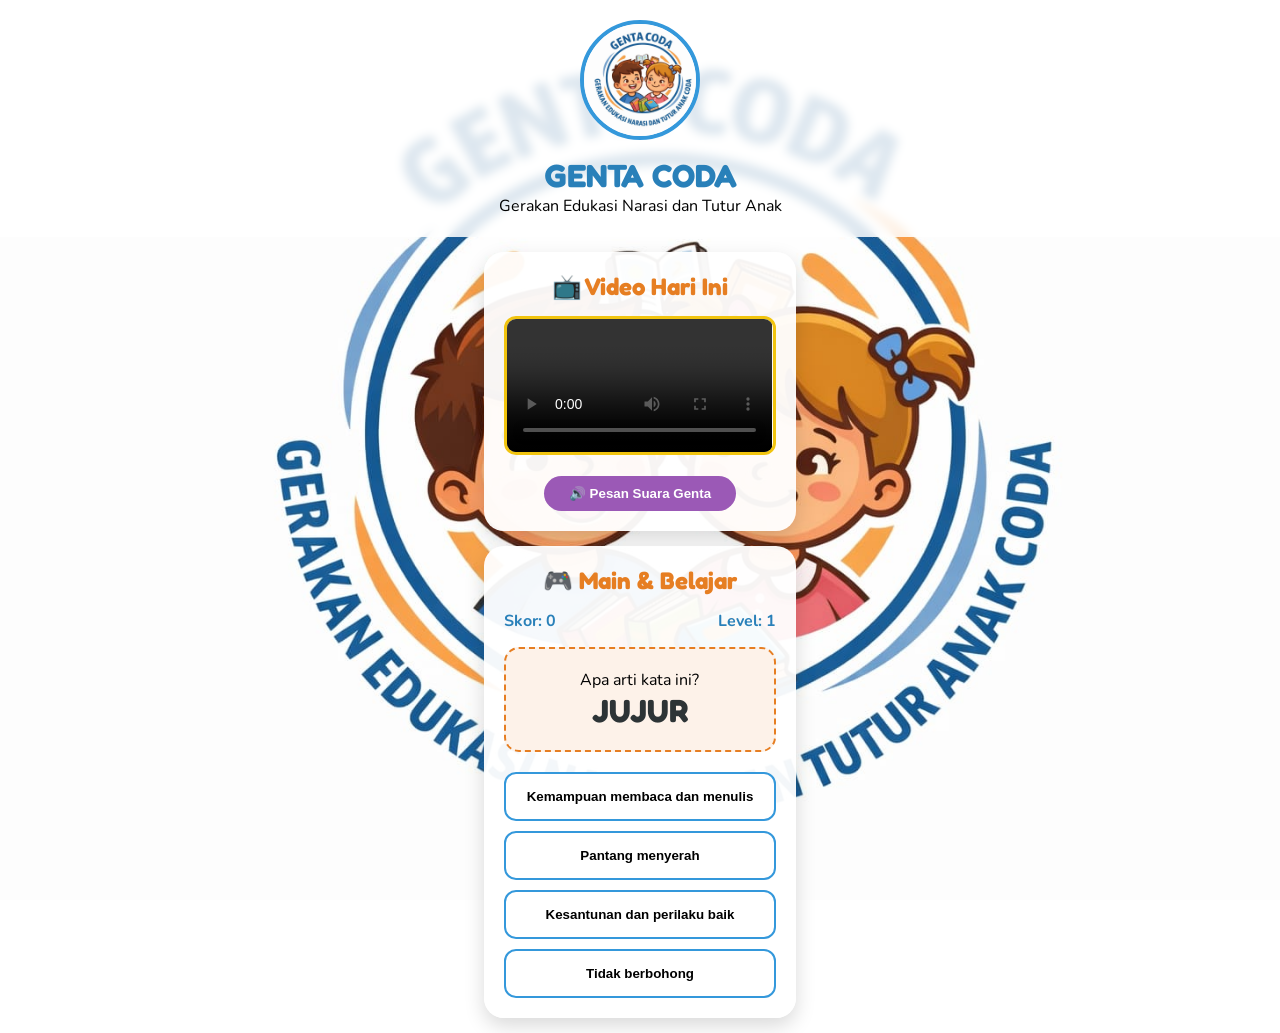
==== index.html @ 1e861db3 "Add files via upload" ====
<!DOCTYPE html>
<html lang="id">
<head>
    <meta charset="UTF-8">
    <meta name="viewport" content="width=device-width, initial-scale=1.0">
    <title>GENTA CODA - Media Edukasi</title>
    <link rel="stylesheet" href="style.css">
    <link href="https://fonts.googleapis.com/css2?family=Fredoka+One&family=Nunito:wght@400;700&display=swap" rel="stylesheet">
</head>
<body>

    <header>
        <img src="background-genta.jpg.jpeg" alt="Logo Genta" class="main-logo">
        <h1>GENTA CODA</h1>
        <p>Gerakan Edukasi Narasi dan Tutur Anak</p>
    </header>

    <main>
        <section class="card">
            <h2 class="section-title">📺 Video Hari Ini</h2>
            <div class="video-wrapper">
                <video id="mainVideo" controls>
                    <source src="video-edukasi.mp4" type="video/mp4">
                    Browser tidak mendukung video.
                </video>
            </div>
            <div class="voice-area">
                <button class="btn-audio" onclick="playSound('sound-click'); alert('Halo Sahabat Genta!')">
                    🔊 Pesan Suara Genta
                </button>
            </div>
        </section>

        <section class="card">
            <h2 class="section-title">🎮 Main & Belajar</h2>
            <div class="game-stats">
                <span>Skor: <span id="score">0</span></span>
                <span>Level: <span id="level">1</span></span>
            </div>

            <div class="game-box">
                <p>Apa arti kata ini?</p>
                <h2 id="word-target">...</h2>
            </div>

            <div id="options-grid" class="options-grid">
                </div>
        </section>
    </main>

    <audio id="sound-correct" src="https://assets.mixkit.co/active_storage/sfx/2013/2013-preview.mp3"></audio>
    <audio id="sound-wrong" src="https://assets.mixkit.co/active_storage/sfx/2568/2568-preview.mp3"></audio>
    <audio id="sound-click" src="https://assets.mixkit.co/active_storage/sfx/2571/2571-preview.mp3"></audio>

    <script src="script.js"></script>
</body>
</html>
---- style.css ----
* { margin: 0; padding: 0; box-sizing: border-box; }

body {
    font-family: 'Nunito', sans-serif;
    background: url('background-genta.jpg.jpeg') no-repeat center center fixed;
    background-size: cover;
    display: flex;
    flex-direction: column;
    align-items: center;
    min-height: 100vh;
}

header {
    text-align: center;
    padding: 20px;
    background: rgba(255, 255, 255, 0.85);
    width: 100%;
    backdrop-filter: blur(5px);
}

/* SOLUSI LOGO BESAR */
.main-logo {
    width: 120px; /* Ukuran dikunci agar tidak menutupi layar */
    height: 120px;
    object-fit: cover;
    border-radius: 50%;
    border: 4px solid #3498db;
    background: white;
    margin-bottom: 10px;
}

h1 { font-family: 'Fredoka One', cursive; color: #2980b9; }

.card {
    background: rgba(255, 255, 255, 0.95);
    width: 90%;
    max-width: 500px;
    margin: 15px auto;
    padding: 20px;
    border-radius: 20px;
    box-shadow: 0 8px 20px rgba(0,0,0,0.15);
}

.section-title { font-family: 'Fredoka One', cursive; color: #e67e22; text-align: center; margin-bottom: 15px; }

.video-wrapper video { width: 100%; border-radius: 12px; border: 3px solid #f1c40f; }

.btn-audio {
    display: block; margin: 15px auto 0;
    padding: 10px 25px; background: #9b59b6; color: white;
    border: none; border-radius: 50px; font-weight: bold; cursor: pointer;
}

/* GAME STYLING */
.game-stats { display: flex; justify-content: space-between; margin-bottom: 15px; font-weight: bold; color: #2980b9; }
.game-box { background: #fdf2e9; padding: 20px; border-radius: 15px; text-align: center; margin-bottom: 20px; border: 2px dashed #e67e22; }
#word-target { font-family: 'Fredoka One', cursive; font-size: 2rem; color: #2d3436; text-transform: uppercase; }

.options-grid { display: grid; grid-template-columns: 1fr; gap: 10px; }
.btn-game {
    background: white; border: 2px solid #3498db; padding: 15px;
    border-radius: 12px; font-weight: bold; cursor: pointer; transition: 0.2s;
}
.btn-game:hover { background: #3498db; color: white; }
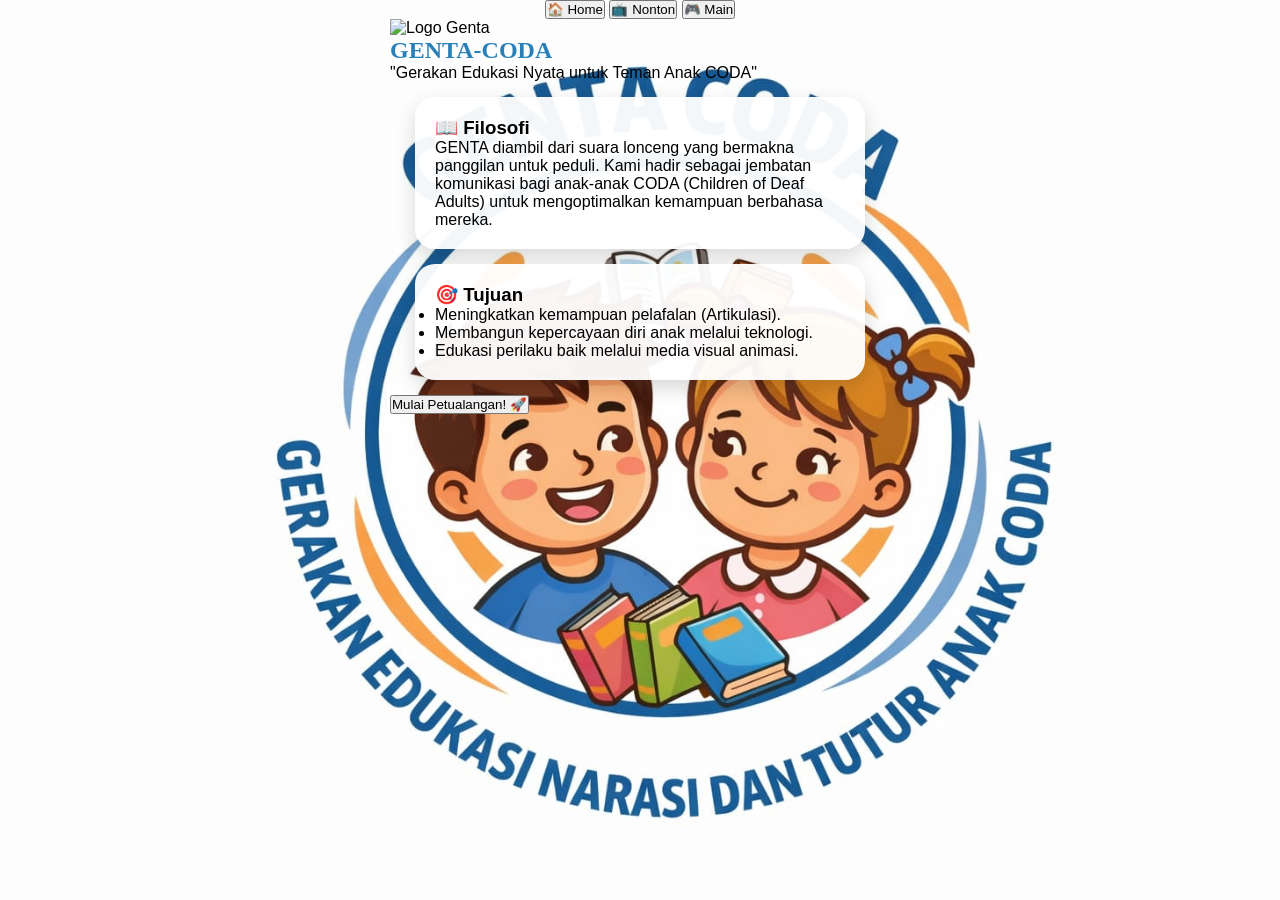
==== commit c5bab774: "Add files via upload" ====
--- a/index.html
+++ b/index.html
@@ -3,55 +3,88 @@
 <head>
     <meta charset="UTF-8">
     <meta name="viewport" content="width=device-width, initial-scale=1.0">
-    <title>GENTA CODA - Media Edukasi</title>
+    <title>GENTA-CODA | Gerakan Edukasi Nyata</title>
     <link rel="stylesheet" href="style.css">
-    <link href="https://fonts.googleapis.com/css2?family=Fredoka+One&family=Nunito:wght@400;700&display=swap" rel="stylesheet">
+    <link rel="stylesheet" href="https://cdnjs.cloudflare.com/ajax/libs/animate.css/4.1.1/animate.min.css"/>
 </head>
 <body>
 
-    <header>
-        <img src="background-genta.jpg.jpeg" alt="Logo Genta" class="main-logo">
-        <h1>GENTA CODA</h1>
-        <p>Gerakan Edukasi Narasi dan Tutur Anak</p>
-    </header>
+<nav class="navbar">
+    <button onclick="showPage('home')">🏠 Home</button>
+    <button onclick="showPage('video')">📺 Nonton</button>
+    <button onclick="showPage('game')">🎮 Main</button>
+</nav>
 
-    <main>
-        <section class="card">
-            <h2 class="section-title">📺 Video Hari Ini</h2>
-            <div class="video-wrapper">
-                <video id="mainVideo" controls>
-                    <source src="video-edukasi.mp4" type="video/mp4">
-                    Browser tidak mendukung video.
-                </video>
+<div class="container">
+    
+    <section id="page-home" class="page active animate__animated animate__fadeIn">
+        <div class="hero">
+                <img src="https://via.placeholder.com/150?text=LOGO+GENTA" alt="Logo Genta" class="logo animate__animated animate__bounceIn">
+            <h1 class="animate__animated animate__rubberBand">GENTA-CODA</h1>
+            <p class="tagline">"Gerakan Edukasi Nyata untuk Teman Anak CODA"</p>
+        </div>
+
+        <div class="card philosophy">
+            <h3>📖 Filosofi</h3>
+            <p>GENTA diambil dari suara lonceng yang bermakna panggilan untuk peduli. Kami hadir sebagai jembatan komunikasi bagi anak-anak CODA (Children of Deaf Adults) untuk mengoptimalkan kemampuan berbahasa mereka.</p>
+        </div>
+
+        <div class="card goals">
+            <h3>🎯 Tujuan</h3>
+            <ul>
+                <li>Meningkatkan kemampuan pelafalan (Artikulasi).</li>
+                <li>Membangun kepercayaan diri anak melalui teknologi.</li>
+                <li>Edukasi perilaku baik melalui media visual animasi.</li>
+            </ul>
+        </div>
+        
+        <button class="btn-start" onclick="showPage('video')">Mulai Petualangan! 🚀</button>
+    </section>
+
+   <section id="page-video" class="page animate__animated animate__fadeIn" style="display:none;">
+    <div class="card video-card">
+        <div class="video-header">
+            <h2>📺 Tonton & Belajar</h2>
+        </div>
+        
+        <div class="video-box-wrapper">
+            <div class="video-box">
+                <iframe id="video-frame" src="https://www.youtube.com/embed/SshzInMvI_8" allowfullscreen></iframe>
             </div>
-            <div class="voice-area">
-                <button class="btn-audio" onclick="playSound('sound-click'); alert('Halo Sahabat Genta!')">
-                    🔊 Pesan Suara Genta
-                </button>
+        </div>
+
+        <div class="question-bar">
+            <div class="bar-icon">❓</div>
+            <div class="bar-text">
+                <strong>Pertanyaan Cerita:</strong>
+                <p>Apa yang dilakukan Kakak tadi saat melihat teman terjatuh?</p>
             </div>
-        </section>
+        </div>
 
-        <section class="card">
-            <h2 class="section-title">🎮 Main & Belajar</h2>
-            <div class="game-stats">
-                <span>Skor: <span id="score">0</span></span>
-                <span>Level: <span id="level">1</span></span>
-            </div>
+        <button class="btn-next-page" onclick="showPage('game')"></button>
+    </div>
+</section>
+    <section id="page-game" class="page animate__animated animate__fadeIn" style="display:none;">
+    <div class="card game-card">
+        <div class="img-container">
+            <button class="btn-speaker" id="btn-speaker" onclick="repeatInstruction()">🔊</button>
+            <img id="main-img" src="" alt="Tebak Gambar">
+        </div>
+        
+        <h2 id="game-instruction">Gambar apakah ini?</h2>
 
-            <div class="game-box">
-                <p>Apa arti kata ini?</p>
-                <h2 id="word-target">...</h2>
-            </div>
+        <div class="voice-section">
+            <button id="btn-mic" class="btn-mic">🎤 KLIK & SEBUTKAN</button>
+        </div>
 
-            <div id="options-grid" class="options-grid">
-                </div>
-        </section>
-    </main>
+        <p id="status">Tekan mic, lalu sebutkan namanya ya!</p>
+        <div id="feedback"></div>
+        
+        <button id="btn-next" class="btn-next" onclick="nextLevel()">Hebat! Lanjut ➡️</button>
+    </div>
+</section>
+</div>
 
-    <audio id="sound-correct" src="https://assets.mixkit.co/active_storage/sfx/2013/2013-preview.mp3"></audio>
-    <audio id="sound-wrong" src="https://assets.mixkit.co/active_storage/sfx/2568/2568-preview.mp3"></audio>
-    <audio id="sound-click" src="https://assets.mixkit.co/active_storage/sfx/2571/2571-preview.mp3"></audio>
-
-    <script src="script.js"></script>
+<script src="script.js"></script>
 </body>
 </html>
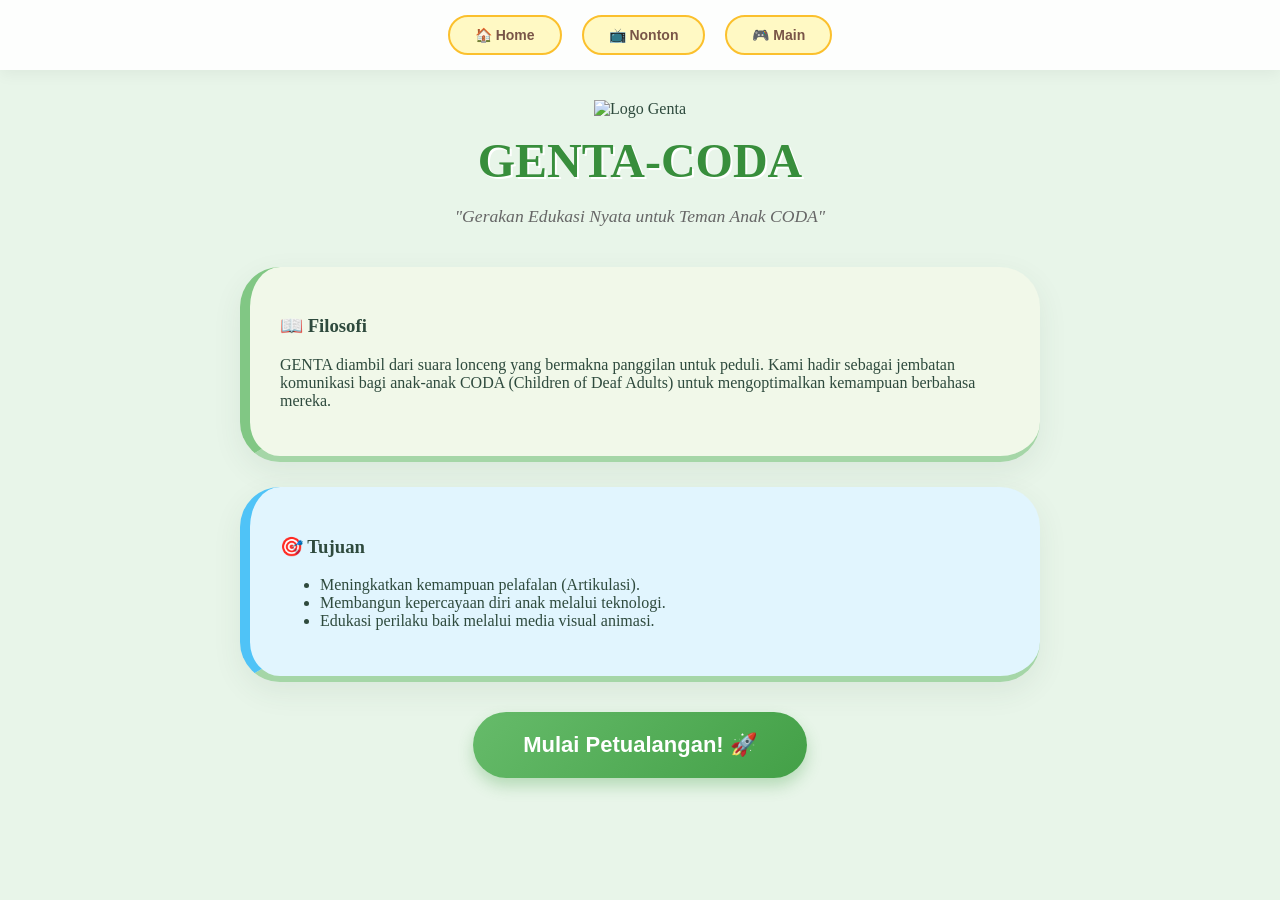
==== commit b5e3bbc8: "Add files via upload" ====
--- a/index.html
+++ b/index.html
@@ -3,7 +3,12 @@
 <head>
     <meta charset="UTF-8">
     <meta name="viewport" content="width=device-width, initial-scale=1.0">
-    <title>GENTA-CODA | Gerakan Edukasi Nyata</title>
+    <title>GENTA-CODA | Gerakan Edukasi Narasi Tutur Kata CODA</title>
+    
+    <link rel="preconnect" href="https://fonts.googleapis.com">
+    <link rel="preconnect" href="https://fonts.gstatic.com" crossorigin>
+    <link href="https://fonts.googleapis.com/css2?family=Quicksand:wght@400;600;700&display=swap" rel="stylesheet">
+    
     <link rel="stylesheet" href="style.css">
     <link rel="stylesheet" href="https://cdnjs.cloudflare.com/ajax/libs/animate.css/4.1.1/animate.min.css"/>
 </head>
@@ -17,9 +22,9 @@
 
 <div class="container">
     
-    <section id="page-home" class="page active animate__animated animate__fadeIn">
+    <section id="page-home" class="page animate__animated animate__fadeIn">
         <div class="hero">
-                <img src="https://via.placeholder.com/150?text=LOGO+GENTA" alt="Logo Genta" class="logo animate__animated animate__bounceIn">
+            <img src="logo-genta.png.jpeg" alt="Logo Genta" class="logo animate__animated animate__bounceIn">
             <h1 class="animate__animated animate__rubberBand">GENTA-CODA</h1>
             <p class="tagline">"Gerakan Edukasi Nyata untuk Teman Anak CODA"</p>
         </div>
@@ -41,48 +46,51 @@
         <button class="btn-start" onclick="showPage('video')">Mulai Petualangan! 🚀</button>
     </section>
 
-   <section id="page-video" class="page animate__animated animate__fadeIn" style="display:none;">
-    <div class="card video-card">
-        <div class="video-header">
-            <h2>📺 Tonton & Belajar</h2>
+    <section id="page-video" class="page animate__animated animate__fadeIn" style="display:none;">
+        <div class="card video-card">
+            <div class="video-header">
+                <h2 id="video-title">📺 Nonton & Belajar</h2>
+            </div>
+            
+            <div id="video-container" class="video-box-wrapper"></div>
+
+            <div class="question-bar">
+                <div class="bar-icon">❓</div>
+                <div class="bar-text">
+                    <strong>Pertanyaan Cerita:</strong>
+                    <p id="video-question">Tunggu sebentar, sedang memuat pertanyaan...</p>
+                </div>
+            </div>
+
+            <div style="display: flex; justify-content: space-between; margin-top: 20px;">
+                <button class="btn-next" id="btn-prev-video" onclick="prevVideo()">⬅️ Sebelumnya</button>
+                <button class="btn-next" id="btn-next-video" onclick="nextVideo()">Selanjutnya ➡️</button>
+            </div>
+            
+            <button class="btn-start" onclick="showPage('game')" style="font-size: 16px; padding: 15px 30px; margin-top:20px;">Siap Main Game? 🎮</button>
         </div>
-        
-        <div class="video-box-wrapper">
-            <div class="video-box">
-                <iframe id="video-frame" src="https://www.youtube.com/embed/SshzInMvI_8" allowfullscreen></iframe>
+    </section>
+
+    <section id="page-game" class="page animate__animated animate__fadeIn" style="display:none;">
+        <div class="card game-card">
+            <div class="img-container">
+                <button class="btn-speaker" id="btn-speaker" onclick="repeatInstruction()">🔊</button>
+                <img id="main-img" src="" alt="Tebak Gambar">
             </div>
+            
+            <h2 id="game-instruction">Gambar apakah ini?</h2>
+
+            <div class="voice-section">
+                <button id="btn-mic" class="btn-mic">🎤 KLIK & SEBUTKAN</button>
+            </div>
+
+            <p id="status">Tekan mic, lalu sebutkan namanya ya!</p>
+            <div id="feedback"></div>
+            
+            <button id="btn-next" class="btn-next" onclick="nextLevel()" style="display:none;">Hebat! Lanjut ➡️</button>
         </div>
+    </section>
 
-        <div class="question-bar">
-            <div class="bar-icon">❓</div>
-            <div class="bar-text">
-                <strong>Pertanyaan Cerita:</strong>
-                <p>Apa yang dilakukan Kakak tadi saat melihat teman terjatuh?</p>
-            </div>
-        </div>
-
-        <button class="btn-next-page" onclick="showPage('game')"></button>
-    </div>
-</section>
-    <section id="page-game" class="page animate__animated animate__fadeIn" style="display:none;">
-    <div class="card game-card">
-        <div class="img-container">
-            <button class="btn-speaker" id="btn-speaker" onclick="repeatInstruction()">🔊</button>
-            <img id="main-img" src="" alt="Tebak Gambar">
-        </div>
-        
-        <h2 id="game-instruction">Gambar apakah ini?</h2>
-
-        <div class="voice-section">
-            <button id="btn-mic" class="btn-mic">🎤 KLIK & SEBUTKAN</button>
-        </div>
-
-        <p id="status">Tekan mic, lalu sebutkan namanya ya!</p>
-        <div id="feedback"></div>
-        
-        <button id="btn-next" class="btn-next" onclick="nextLevel()">Hebat! Lanjut ➡️</button>
-    </div>
-</section>
 </div>
 
 <script src="script.js"></script>
--- a/style.css
+++ b/style.css
@@ -1,64 +1,145 @@
-* { margin: 0; padding: 0; box-sizing: border-box; }
+/* =========================================
+   STYLE.CSS - GENTA-CODA (Full Version)
+   Tema: Soft Pastel Nature & Kids Friendly
+   ========================================= */
 
-body {
-    font-family: 'Nunito', sans-serif;
-    background: url('background-genta.jpg.jpeg') no-repeat center center fixed;
-    background-size: cover;
-    display: flex;
-    flex-direction: column;
-    align-items: center;
-    min-height: 100vh;
+/* 1. DASAR & RESET */
+body { 
+    font-family: 'Arial Round', 'Comic Sans MS', cursive; 
+    background-color: #e8f5e9; /* Hijau Mint Segar */
+    margin: 0; 
+    padding-top: 80px; 
+    color: #2e4a3d; 
+    overflow-x: hidden;
 }
 
-header {
-    text-align: center;
-    padding: 20px;
-    background: rgba(255, 255, 255, 0.85);
-    width: 100%;
-    backdrop-filter: blur(5px);
+/* 2. NAVIGASI ATAS (EFEK KACA) */
+.navbar {
+    position: fixed; 
+    top: 0; 
+    width: 100%; 
+    background: rgba(255, 255, 255, 0.9); 
+    backdrop-filter: blur(10px); 
+    display: flex; 
+    justify-content: center; 
+    padding: 15px 0;
+    box-shadow: 0 4px 15px rgba(0,0,0,0.05); 
+    z-index: 1000;
 }
 
-/* SOLUSI LOGO BESAR */
-.main-logo {
-    width: 120px; /* Ukuran dikunci agar tidak menutupi layar */
-    height: 120px;
-    object-fit: cover;
-    border-radius: 50%;
-    border: 4px solid #3498db;
-    background: white;
-    margin-bottom: 10px;
+.navbar button {
+    background: #fff9c4; 
+    border: 2px solid #fbc02d;
+    padding: 10px 25px;
+    margin: 0 10px; 
+    border-radius: 25px; 
+    font-weight: bold;
+    color: #795548;
+    cursor: pointer; 
+    transition: 0.3s;
+    font-size: 14px;
 }
 
-h1 { font-family: 'Fredoka One', cursive; color: #2980b9; }
-
-.card {
-    background: rgba(255, 255, 255, 0.95);
-    width: 90%;
-    max-width: 500px;
-    margin: 15px auto;
-    padding: 20px;
-    border-radius: 20px;
-    box-shadow: 0 8px 20px rgba(0,0,0,0.15);
+.navbar button:hover { 
+    background: #81c784; 
+    color: white;
+    border-color: #4caf50;
+    transform: scale(1.1); 
 }
 
-.section-title { font-family: 'Fredoka One', cursive; color: #e67e22; text-align: center; margin-bottom: 15px; }
-
-.video-wrapper video { width: 100%; border-radius: 12px; border: 3px solid #f1c40f; }
-
-.btn-audio {
-    display: block; margin: 15px auto 0;
-    padding: 10px 25px; background: #9b59b6; color: white;
-    border: none; border-radius: 50px; font-weight: bold; cursor: pointer;
+/* 3. CONTAINER UTAMA */
+.container { 
+    max-width: 800px; 
+    margin: auto; 
+    padding: 20px; 
+    text-align: center;
 }
 
-/* GAME STYLING */
-.game-stats { display: flex; justify-content: space-between; margin-bottom: 15px; font-weight: bold; color: #2980b9; }
-.game-box { background: #fdf2e9; padding: 20px; border-radius: 15px; text-align: center; margin-bottom: 20px; border: 2px dashed #e67e22; }
-#word-target { font-family: 'Fredoka One', cursive; font-size: 2rem; color: #2d3436; text-transform: uppercase; }
+/* 4. CARD (Wadah Konten) */
+.card {
+    background: #ffffff; 
+    border-radius: 40px; 
+    padding: 30px;
+    margin-bottom: 25px; 
+    box-shadow: 0 10px 30px rgba(46, 74, 61, 0.08); 
+    text-align: left; 
+    border-bottom: 6px solid #a5d6a7;
+    position: relative;
+}
 
-.options-grid { display: grid; grid-template-columns: 1fr; gap: 10px; }
-.btn-game {
-    background: white; border: 2px solid #3498db; padding: 15px;
-    border-radius: 12px; font-weight: bold; cursor: pointer; transition: 0.2s;
+/* 5. HALAMAN UTAMA (HOME) */
+.hero { margin-bottom: 40px; text-align: center; }
+.hero h1 { color: #388e3c; font-size: 3em; margin: 0; text-shadow: 2px 2px #fff; }
+.logo { width: 140px; margin-bottom: 15px; }
+.tagline { font-style: italic; color: #666; font-size: 1.1em; }
+
+.philosophy { border-left: 10px solid #81c784; background-color: #f1f8e9; }
+.goals { border-left: 10px solid #4fc3f7; background-color: #e1f5fe; }
+
+.btn-start {
+    background: linear-gradient(135deg, #66bb6a, #43a047);
+    color: white; border: none; padding: 20px 50px;
+    font-size: 22px; border-radius: 50px; cursor: pointer;
+    box-shadow: 0 8px 15px rgba(67, 160, 71, 0.3);
+    font-weight: bold; transition: 0.3s;
+    display: block; margin: 30px auto;
 }
-.btn-game:hover { background: #3498db; color: white; }+.btn-start:hover { transform: translateY(-5px); box-shadow: 0 12px 20px rgba(67, 160, 71, 0.4); }
+
+/* 6. HALAMAN VIDEO (BIOSKOP GENTA) */
+.video-header { text-align: center; margin-bottom: 15px; display: flex; justify-content: center; gap: 10px; align-items: center;}
+.video-header h2 { color: #2e7d32; margin: 0; }
+.video-box-wrapper { background: #333; padding: 10px; border-radius: 25px; box-shadow: 0 10px 20px rgba(0,0,0,0.2); }
+.video-box { position: relative; padding-bottom: 56.25%; height: 0; overflow: hidden; border-radius: 15px; }
+.video-box iframe { position: absolute; top: 0; left: 0; width: 100%; height: 100%; border: none; }
+
+.question-bar {
+    background: #fff; border: 3px solid #a5d6a7; border-radius: 25px;
+    display: flex; align-items: center; padding: 15px 20px; margin-top: 25px;
+}
+.bar-icon { font-size: 2em; margin-right: 15px; background: #e8f5e9; padding: 10px; border-radius: 50%; }
+.bar-text p { margin: 5px 0 0 0; font-weight: bold; color: #2e4a3d; font-size: 1.1em; }
+
+/* 7. HALAMAN GAME (TEBAK GAMBAR) */
+.game-card { text-align: center; max-width: 550px; margin: auto; }
+.img-container { 
+    background: #ffffff; padding: 20px; border-radius: 35px; border: 5px dashed #a5d6a7; 
+    margin: 0 auto 20px auto; max-width: 320px; position: relative;
+    background-image: radial-gradient(#f1f8e9 15%, transparent 15%); background-size: 20px 20px;
+}
+img#main-img { height: 150px; width: auto; max-width: 100%; object-fit: contain; display: block; margin: auto; }
+
+.btn-speaker {
+    position: absolute; top: 10px; right: 10px; background: #ff7043; color: white;
+    border: none; border-radius: 50%; width: 40px; height: 40px; cursor: pointer; font-size: 18px;
+}
+
+#game-instruction { color: #388e3c; font-size: 1.4em; margin: 15px 0; font-weight: bold; text-align: center;}
+
+/* TOMBOL MIC GEMOY */
+.btn-mic {
+    background: linear-gradient(135deg, #ba68c8, #9c27b0);
+    color: white; border: none; padding: 18px 40px; font-size: 18px; font-weight: bold;
+    border-radius: 50px; cursor: pointer; box-shadow: 0 6px #7b1fa2; 
+    transition: 0.2s; display: inline-flex; align-items: center; gap: 10px;
+}
+.btn-mic:active { transform: translateY(4px); box-shadow: 0 2px #7b1fa2; }
+.btn-mic.recording { 
+    background: linear-gradient(135deg, #ff5252, #d32f2f); 
+    box-shadow: 0 6px #b71c1c; animation: pulse 1s infinite; 
+}
+
+@keyframes pulse { 0% {transform: scale(1);} 50% {transform: scale(1.05);} 100% {transform: scale(1);} }
+
+#status { color: #689f38; font-style: italic; margin-top: 10px; text-align: center; }
+#feedback { font-size: 1.6em; font-weight: bold; margin-top: 15px; min-height: 40px; text-align: center; }
+
+.btn-next {
+    background: #2196f3; color: white; border: none; padding: 15px 35px;
+    font-size: 18px; border-radius: 50px; cursor: pointer; margin-top: 20px;
+    box-shadow: 0 5px #1976d2; font-weight: bold;
+}
+
+/* KELAS TAMBAHAN */
+.success { color: #4caf50; animation: bounceIn 0.5s; }
+.retry { color: #f44336; }
